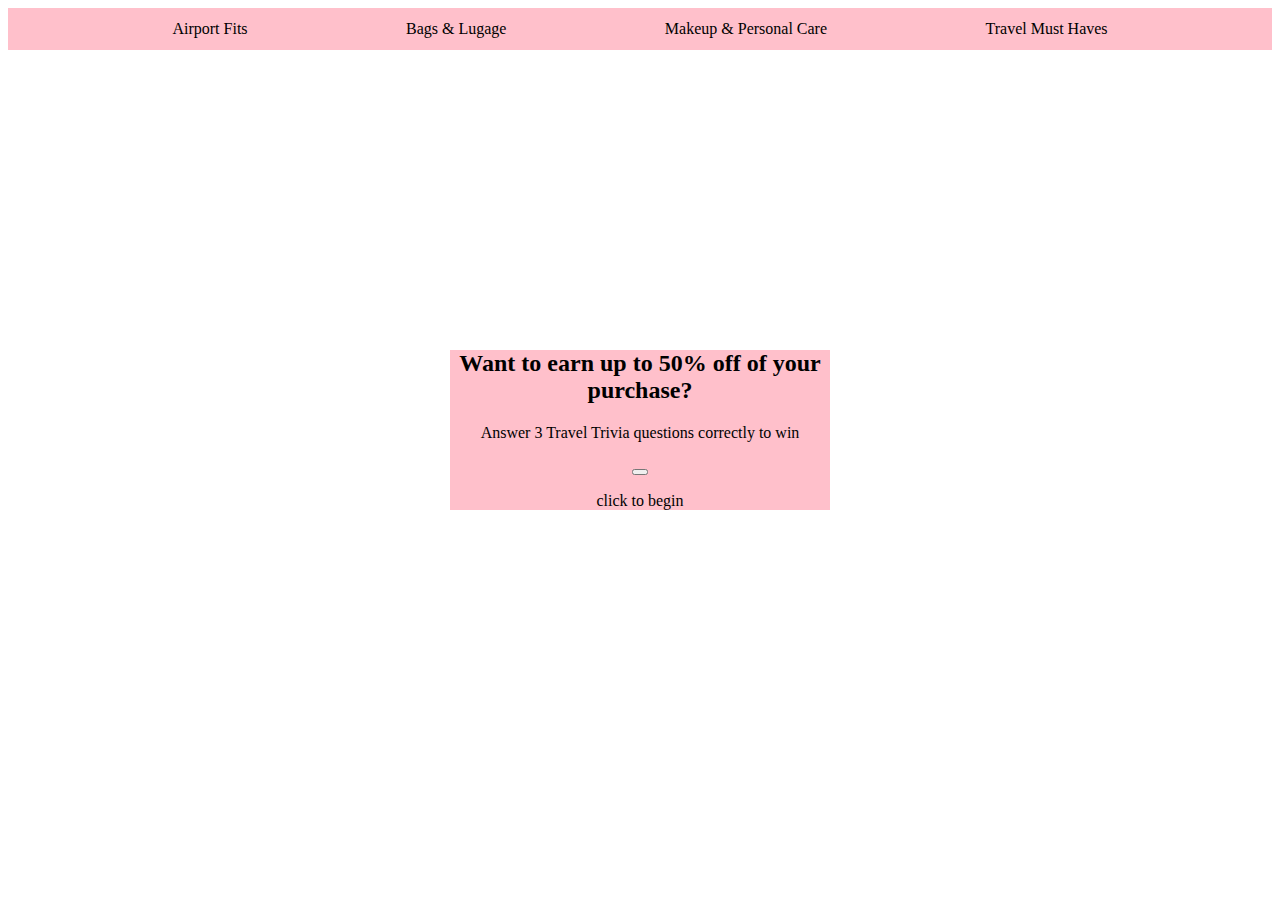
==== index.html @ 3cd9a303 "stuck" ====
<!DOCTYPE html>
<html lang="en">

<head>
    <meta charset="UTF-8">
    <meta name="viewport" content="width=device-width, initial-scale=1.0">
    <title>Document</title>
    <link rel="stylesheet" href="index.css">
    <link rel="logic" href="index.js">
    <link rel="stylesheet" href="https://cdnjs.cloudflare.com/ajax/libs/font-awesome/6.4.2/css/all.min.css"
        integrity="sha512-z3gLpd7yknf1YoNbCzqRKc4qyor8gaKU1qmn+CShxbuBusANI9QpRohGBreCFkKxLhei6S9CQXFEbbKuqLg0DA=="
        crossorigin="anonymous" referrerpolicy="no-referrer" />
</head>

<body>
 <!-- added a navbar to display categories for the products sold -->
    <div class="navbar">
            <ul class="navlinks">
                <li>Airport Fits</li>
                <li>Bags & Lugage</li>
                <li>Makeup & Personal Care</li>
                <li>Travel Must Haves</li>

            </ul>
        </div>

    <div class="box">
        <h2>Want to earn up to 50% off of your purchase?</h2>
        <p>Answer 3 Travel Trivia questions correctly to win</p>
        <button class = "fa-solid fa-plane circle-icon"></button>
        <p>click to begin </p>
    </div>

</body>

</html>
---- index.css ----
body {
  background-color: white;
}

.box {
  width: 30%;
  height: 30%;
  margin: 0 auto;
  background-color: pink;
  text-align: center;
  margin-top: 300px;
  left: 30px;
}

.fa-solid {
  color: hotpink;
  font-size: 30px;
  text-align: center;
}

.navbar {
  background-color: pink;
  padding: 12px 6px;
}

.navlinks {
  display: inline-flex;
  justify-content: space-evenly;
  width: 100%;
  list-style: none;
  padding: 0;
  margin: 0 auto;
}
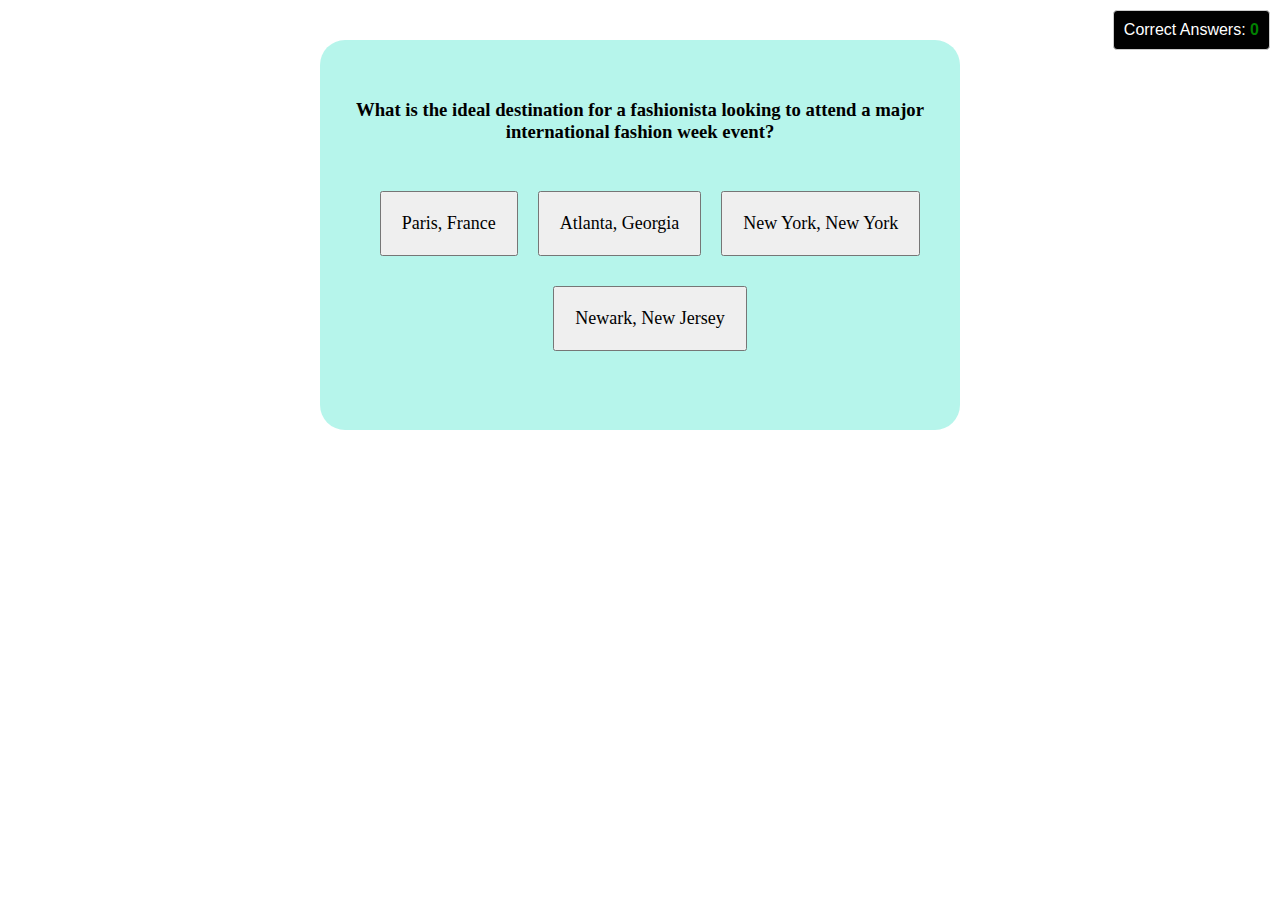
==== commit 46c6d101: "FINAL" ====
--- a/index.html
+++ b/index.html
@@ -1,36 +1,27 @@
 <!DOCTYPE html>
-<html lang="en">
-
+<html>
 <head>
     <meta charset="UTF-8">
-    <meta name="viewport" content="width=device-width, initial-scale=1.0">
-    <title>Document</title>
+    <title>Quiz</title>
     <link rel="stylesheet" href="index.css">
-    <link rel="logic" href="index.js">
-    <link rel="stylesheet" href="https://cdnjs.cloudflare.com/ajax/libs/font-awesome/6.4.2/css/all.min.css"
-        integrity="sha512-z3gLpd7yknf1YoNbCzqRKc4qyor8gaKU1qmn+CShxbuBusANI9QpRohGBreCFkKxLhei6S9CQXFEbbKuqLg0DA=="
-        crossorigin="anonymous" referrerpolicy="no-referrer" />
+    <script src="index.js"></script>
 </head>
-
 <body>
- <!-- added a navbar to display categories for the products sold -->
-    <div class="navbar">
-            <ul class="navlinks">
-                <li>Airport Fits</li>
-                <li>Bags & Lugage</li>
-                <li>Makeup & Personal Care</li>
-                <li>Travel Must Haves</li>
-
-            </ul>
-        </div>
-
-    <div class="box">
-        <h2>Want to earn up to 50% off of your purchase?</h2>
-        <p>Answer 3 Travel Trivia questions correctly to win</p>
-        <button class = "fa-solid fa-plane circle-icon"></button>
-        <p>click to begin </p>
+    <div class="container">
+        <h3></h3>
+        <div class="answers"></div>
     </div>
-
+    <div class="score-container">
+        <span>Correct Answers: <span id="correct-answers">0</span></span>
+    </div>
+    <div id="feedback"></div>
+    <div class="bet-container" style="display: none;">
+        <h3>Want to bet all your points for 50% off?</h3>
+        <button class="btn btn-primary bet-button" id="yes-button">Yes</button>
+        <button class="btn btn-primary bet-button" id="no-button">No</button>
+    </div>
+    <div id="confetti">
+        
+    </div>
 </body>
-
 </html>--- a/index.css
+++ b/index.css
@@ -2,32 +2,76 @@
   background-color: white;
 }
 
-.box {
-  width: 30%;
-  height: 30%;
-  margin: 0 auto;
-  background-color: pink;
-  text-align: center;
-  margin-top: 300px;
-  left: 30px;
+h3 {
+  padding-top: 20px;
 }
 
-.fa-solid {
-  color: hotpink;
-  font-size: 30px;
-  text-align: center;
+.container {
+margin: 40px auto;
+height: 350px;
+width: 600px;
+padding: 20px;
+border-radius: 25px;
+background-color: rgba(173, 244, 232, 0.891);
+text-align: center;
 }
 
-.navbar {
-  background-color: pink;
-  padding: 12px 6px;
+.btn-group {
+  list-style-type: none;
+  justify-content: space-between;
 }
 
-.navlinks {
-  display: inline-flex;
-  justify-content: space-evenly;
-  width: 100%;
-  list-style: none;
-  padding: 0;
-  margin: 0 auto;
+.btn-primary {
+  padding: 20px;
+  justify-content: space-between;
+  margin-left: 20px;
+  margin-top: 30px;
+  font-family:'Times New Roman', Times, serif;
+  font-size: 18px;
+
+}
+
+#feedback {
+  text-align: center;
+  font-size: 20px;
+}
+
+.score-container {
+  position: fixed;
+  top: 10px; 
+  right: 10px;
+  color: white;
+  background-color: black;
+  padding: 10px;
+  border: 1px solid #ccc;
+  border-radius: 4px;
+  font-family: Verdana, Geneva, Tahoma, sans-serif
+}
+
+/* Style for the points */
+#correct-answers {
+  font-weight: bold;
+  color: green;
+}
+/* style for the bet container */
+.bet-container{
+  background-color: pinks;
+  color: black;
+  font-family: Impact, Haettenschweiler, 'Arial Narrow Bold', sans-serif;
+  width: 250px;
+  border-style: null;
+ text-align: center;
+ margin-left: 550px;
+margin-top: 20px;
+font-size: larger;
+
+}
+.bet-button{
+background-color: black;
+text-align: center;
+align-items: center;
+margin-left: 10px;
+font-weight: bold;
+color: white;
+
 }